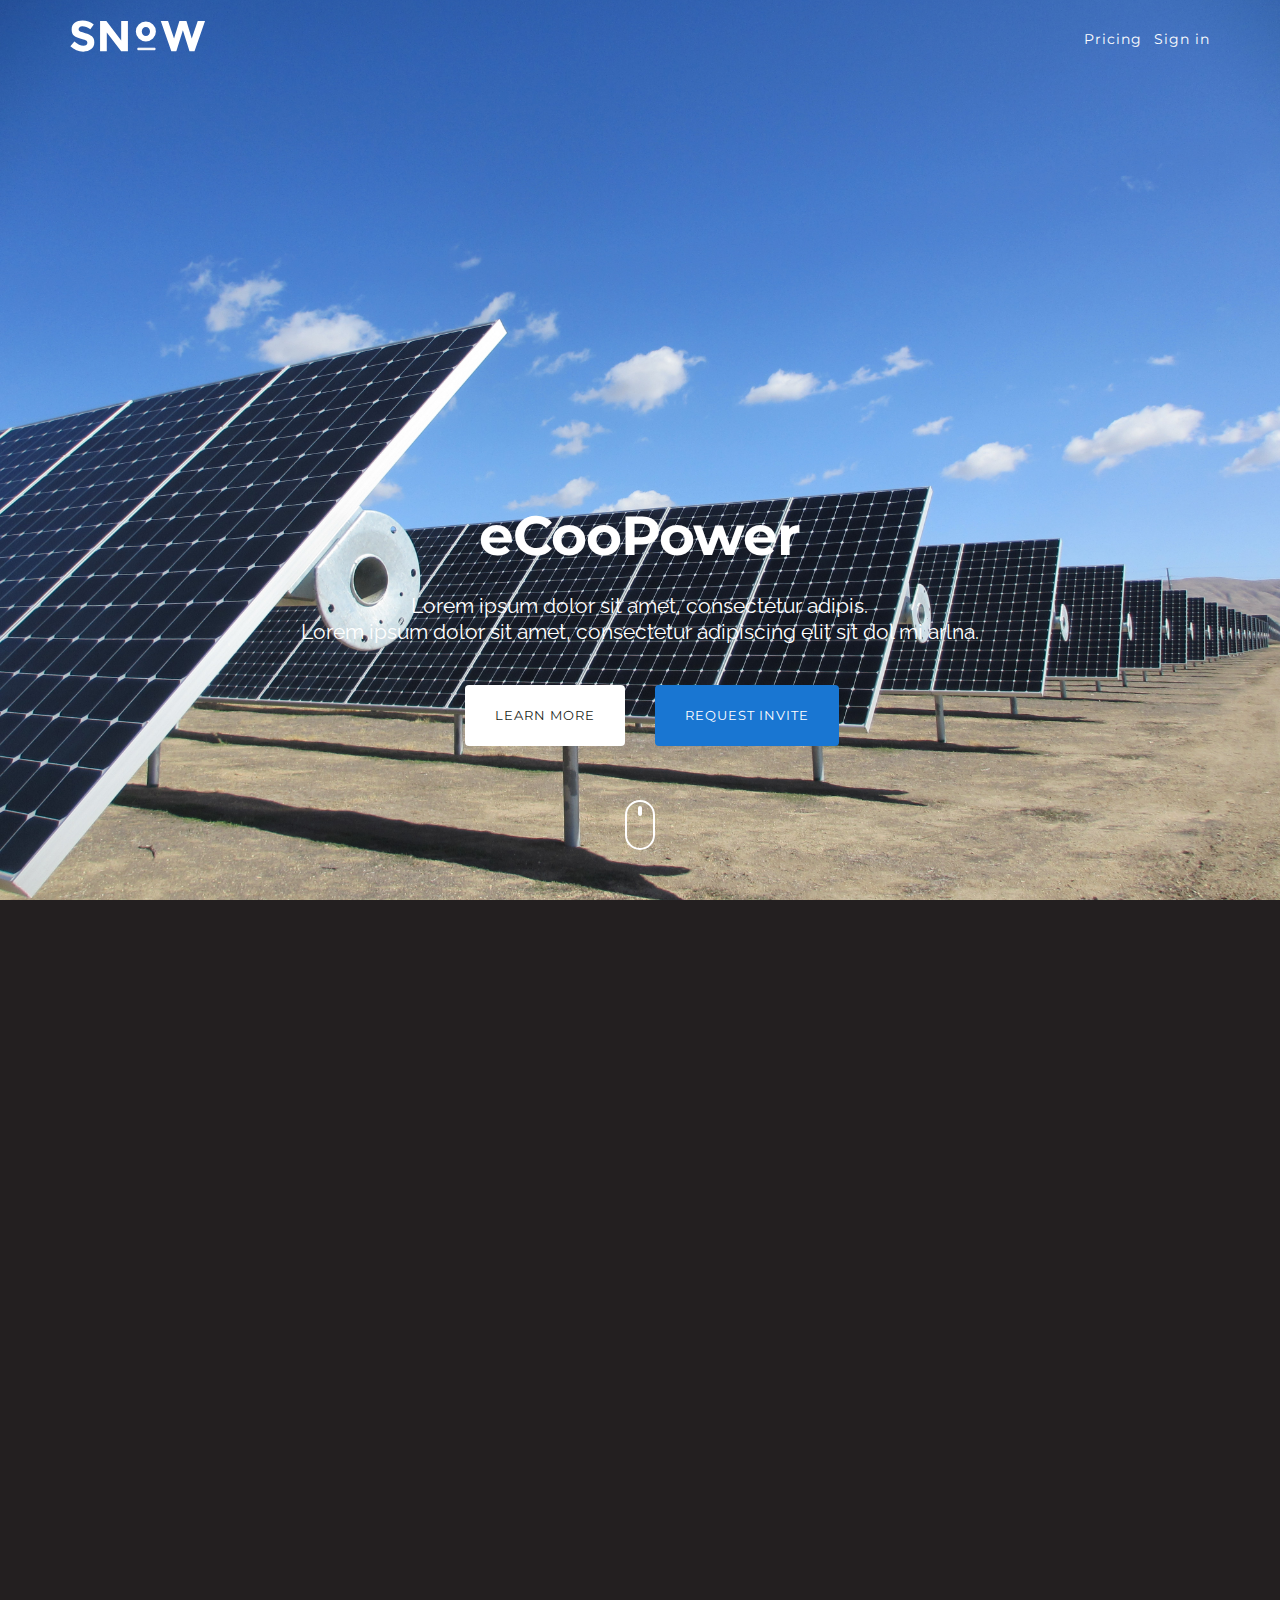
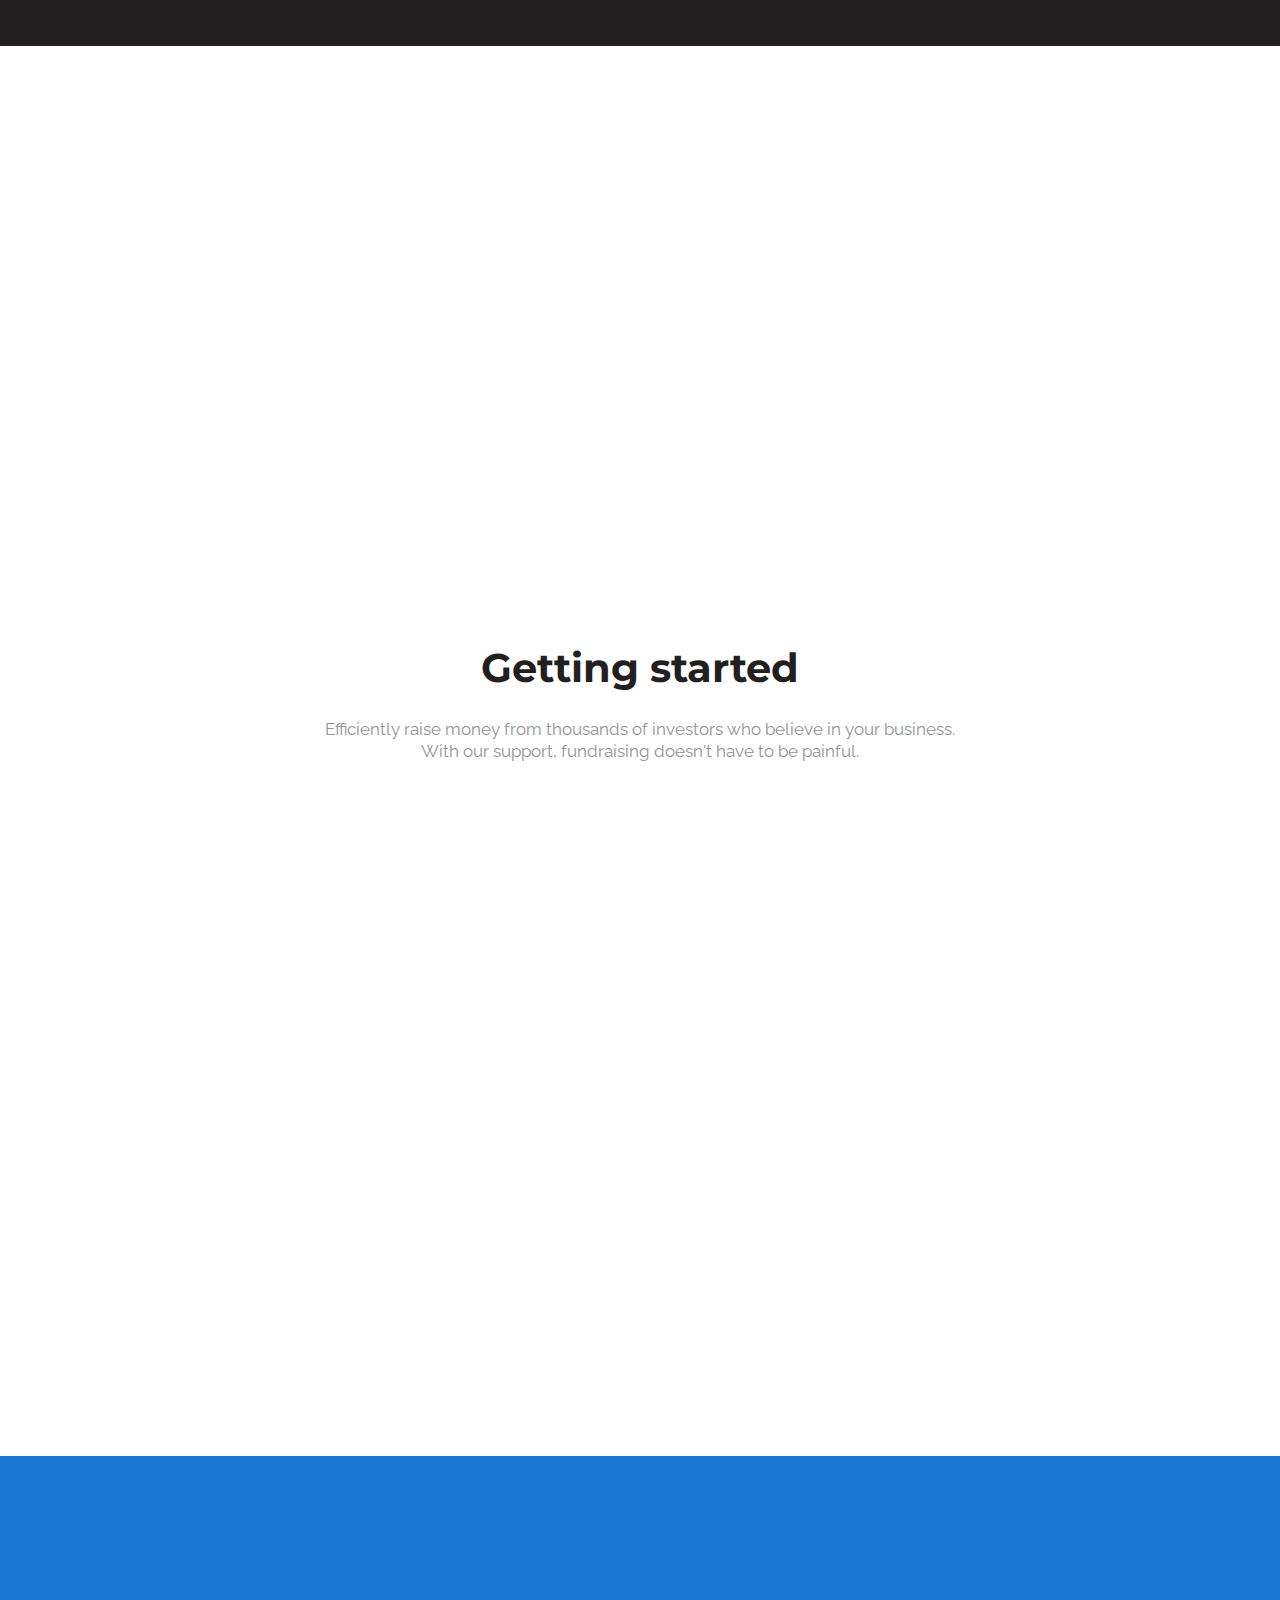
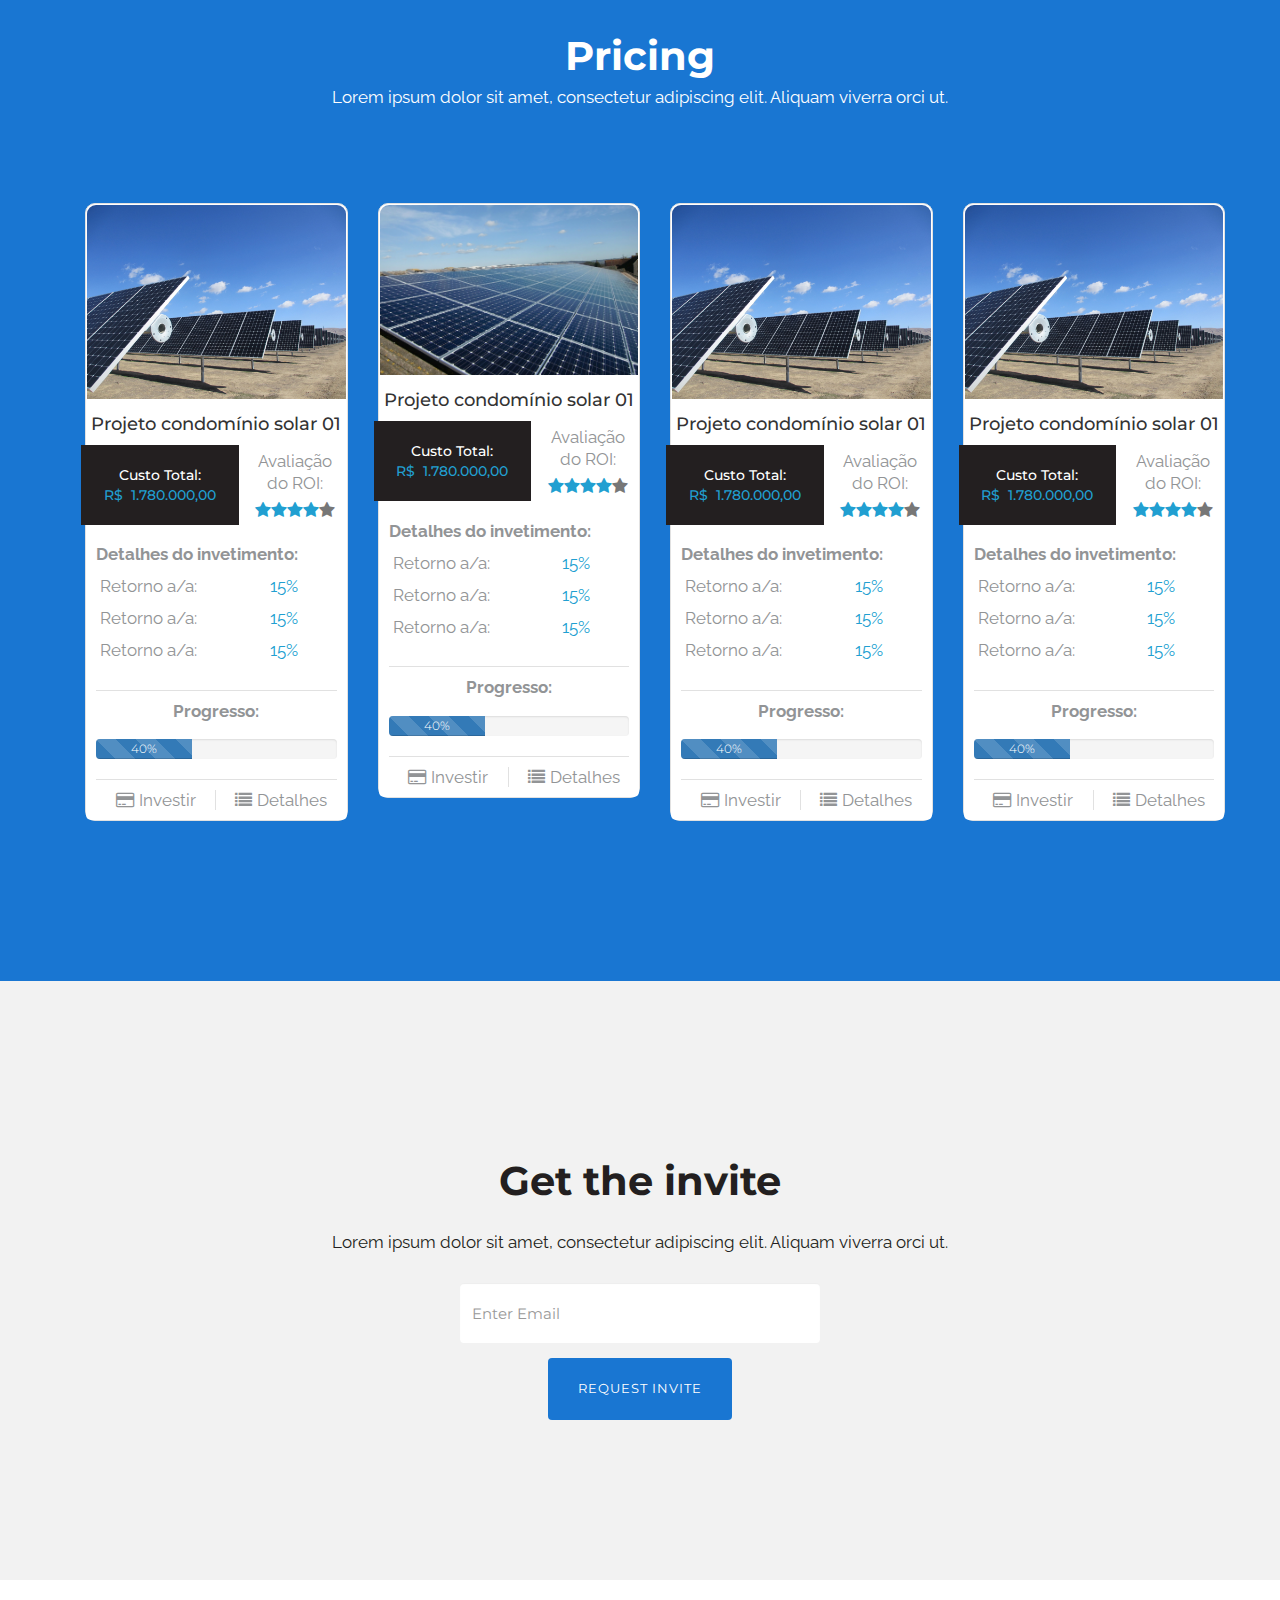
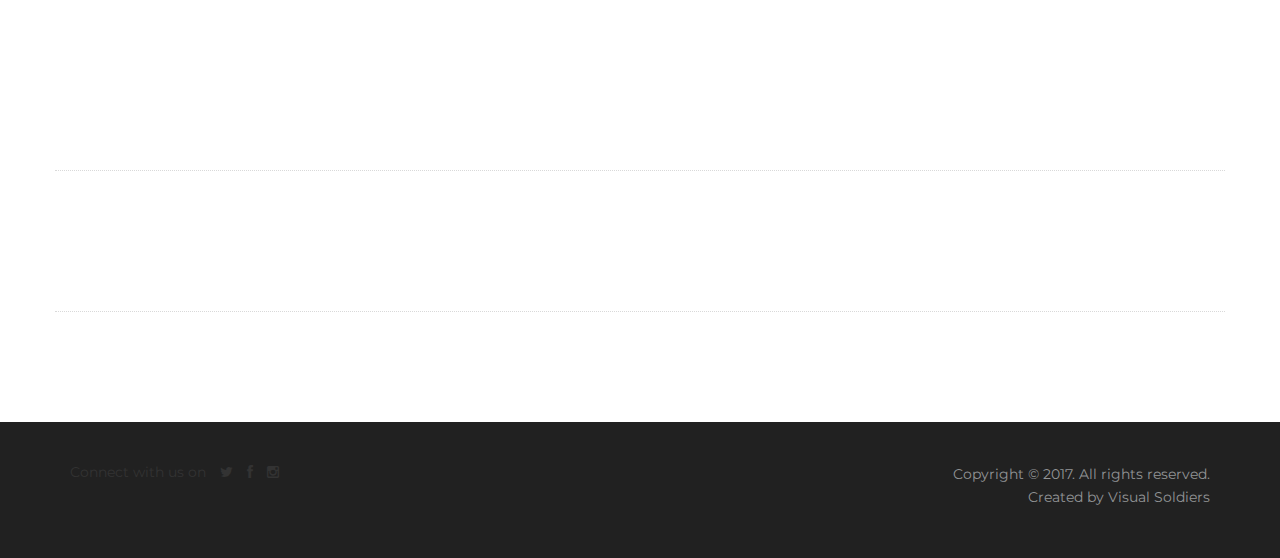
==== index.html @ 3ff896bb "Initial Commit" ====
<!DOCTYPE html>
<html lang="en"><head>
  <meta charset="utf-8">
  <title>eCooPower</title>
  <meta name="keywords" content="">
  <meta name="description" content="">
  <meta name="viewport" content="width=device-width, initial-scale=1.0, maximum-scale=1.0, user-scalable=no">

  <meta property="og:title" content="">
	<meta property="og:type" content="website">
	<meta property="og:url" content="">
	<meta property="og:site_name" content="">
	<meta property="og:description" content="">

  <!-- Styles -->
  <link rel="stylesheet" href="css/font-awesome.min.css">
  <link rel="stylesheet" href="css/animate.css">
  <link href='http://fonts.googleapis.com/css?family=Raleway:400,100,200,300,500,600,700,800,900|Montserrat:400,700' rel='stylesheet' type='text/css'>


  <link rel="stylesheet" href="css/bootstrap.min.css">
  <link rel="stylesheet" href="css/main.css">

  <script src="js/modernizr-2.7.1.js"></script>

</head>

<body>


    <div class="navbar navbar-inverse navbar-fixed-top">
      <div class="container">
        <div class="navbar-header">
          <button type="button" class="navbar-toggle" data-toggle="collapse" data-target=".navbar-collapse">
            <span class="icon-bar"></span>
            <span class="icon-bar"></span>
            <span class="icon-bar"></span>
          </button>
          <a class="logo" href="index.html"><img src="img/logo.svg" alt="Logo"></a>
        </div>
        <div class="navbar-collapse collapse">
          <ul class="nav navbar-nav navbar-right">
            <li><a href="#pricing" class="scroll">Pricing</a></li>
            <li><a href="#">Sign in</a></li>
          </ul>
        </div><!--/.navbar-collapse -->
      </div>
    </div>

    <header>
      <div class="container">
        <div class="row">
          <div class="col-xs-6">
            <a href="index.html"><img src="img/logo.svg" alt="Logo"></a>
          </div>
          <div class="col-xs-6 signin text-right navbar-nav">
            <a href="#pricing" class="scroll">Pricing</a>&nbsp; &nbsp;<a href="#">Sign in</a>
          </div>
        </div>

        <div class="row header-info">
          <div class="col-sm-10 col-sm-offset-1 text-center">
            <h1 class="wow fadeIn">eCooPower</h1>
            <br />
            <p class="lead wow fadeIn" data-wow-delay="0.5s">Lorem ipsum dolor sit amet, consectetur adipis. <br>
            Lorem ipsum dolor sit amet, consectetur adipiscing elit sit dol mi arlna.</p>
            <br />

            <div class="row">
              <div class="col-md-8 col-md-offset-2 col-sm-10 col-sm-offset-1">
                <div class="row">
                  <div class="col-xs-6 text-right wow fadeInUp" data-wow-delay="1s">
                    <a href="#be-the-first" class="btn btn-secondary btn-lg scroll">Learn More</a>
                  </div>
                  <div class="col-xs-6 text-left wow fadeInUp" data-wow-delay="1.4s">
                    <a href="#invite" class="btn btn-primary btn-lg scroll">Request Invite</a>
                  </div>
                </div><!--End Button Row-->
              </div>
            </div>

          </div>
        </div>
      </div>
    </header>

    <div class="mouse-icon hidden-xs">
				<div class="scroll"></div>
			</div>

    <section id="be-the-first" class="pad-xl">
      <div class="container">
        <div class="row">
          <div class="col-sm-8 col-sm-offset-2 text-center margin-30 wow fadeIn" data-wow-delay="0.6s">
            <h2>Be the first</h2>
            <p class="lead">Lorem ipsum dolor sit amet, consectetur adipis.</p>
          </div>
        </div>

        <div class="iphone wow fadeInUp" data-wow-delay="1s">
	        <img src="img/iphone.png">
        </div>
      </div>
    </section>

    <section id="main-info" class="pad-xl">
	    <div class="container">
		    <div class="row">
			    <div class="col-sm-4 wow fadeIn" data-wow-delay="0.2s">
				    <hr class="line blue">
				    <h3>App Feature One Here</h3>
				    <p>Lorem ipsum dolor sit amet, consectetur adipiscing elit. Aliquam viverra orci ut est facilisis, eu elementum mi volutpat. Pellentesque ac tristique nisi.</p>
			    </div>
			    <div class="col-sm-4 wow fadeIn" data-wow-delay="0.4s">
				    <hr  class="line blue">
				    <h3>App Feature One Here</h3>
				    <p>Lorem ipsum dolor sit amet, consectetur adipiscing elit. Aliquam viverra orci ut est facilisis, eu elementum mi volutpat. Pellentesque ac tristique nisi.</p>
			    </div>
			    <div class="col-sm-4 wow fadeIn" data-wow-delay="0.8s">
				    <hr  class="line blue">
				    <h3>App Feature One Here</h3>
				    <p>Lorem ipsum dolor sit amet, consectetur adipiscing elit. Aliquam viverra orci ut est facilisis, eu elementum mi volutpat. Pellentesque ac tristique nisi.</p>
			    </div>
		    </div>
	    </div>
    </section>

    <section id="getting-started" role="region">
        <div class="container">
            <div class="text-center">
                <div>
                    <h2 class="black">Getting started</h2>
                    <br>
                    <p class="text-intro ">
                    Efficiently raise money from thousands of investors who believe in your business.
                    <br>
                    With our support, fundraising doesn't have to be painful.
                </p>
                </div>
                <div class="getting-started-info-row row">
                    <div class="info-item col-md-4 wow fadeIn" data-wow-delay="0.2s">
                        <p class="reason-image">
                        <span class="ratio ratio-1x1"><img class="responsive-image b-loaded" src="../img/create.png" alt="Create"></span>
                        </p>
                        <h3 class="reason-title">Create your campaign</h3>
                        <p class="reason-description">
                        Start by answering our story-building pitch questions.
                        Explain your business, show off your team, lay out the market opportunity and highlight what you plan to
                        do with your investment.
                        Once you're happy with it, submit it to our team for&nbsp;review.
                        </p>
                    </div>
                    <div class="info-item col-md-4 wow fadeIn" data-wow-delay="0.4s">
                        <p class="reason-image">
                        <span class="ratio ratio-1x1"><img class="responsive-image b-loaded" src="../img/getfunded.png" alt="Getfunded" ></span>
                        </p>
                        <h3 class="reason-title">Get funded</h3>
                        <p class="reason-description">
                        You have up to 60 days to raise investment.
                        We'll share best practise creative marketing ideas for you to reach out to your network of friends and
                        family, customers, press and others.
                        And we will share your campaign with our active investor&nbsp;base.
                        </p>
                    </div>
                    <div class="info-item col-md-4 wow fadeIn" data-wow-delay="0.8s">
                        <p class="reason-image">
                        <span class="ratio ratio-1x1"><img class="responsive-image b-loaded" src="../img/grow.png" alt="Grow"></span>
                        </p>
                        <h3 class="reason-title">Grow your business</h3>
                        <p class="reason-description">
                        Once all of the legal paperwork is completed, we will transfer funds to your business.
                        You'll be able to keep in touch with your investors for mentorship, marketing outreach, networking and
                        more, all through your own investor relations&nbsp;portal.
                        </p>
                    </div>
                </div>
            </div>
        </div>
    </section>


    <!--Pricing-->
    <section id="pricing" class="pad-lg">
      <div class="container">
        <div class="row margin-40">
          <div class="col-sm-8 col-sm-offset-2 text-center">
            <h2 class="white">Pricing</h2>
            <p class="white">Lorem ipsum dolor sit amet, consectetur adipiscing elit. Aliquam viverra orci ut.</p>
          </div>
        </div>

        <!-- <div class="row margin-50">

          <div class="col-sm-4 pricing-container wow fadeInUp" data-wow-delay="1s">
            <br />
            <ul class="list-unstyled pricing-table text-center">
    					<li class="headline"><h5 class="white">Personal</h5></li>
    					<li class="price"><div class="amount">$5<small>/m</small></div></li>
    					<li class="info">2 row section for you package information. You can include all details or icons</li>
    					<li class="features first">Up To 25 Projects</li>
    					<li class="features">10GB Storage</li>
    					<li class="features">Other info</li>
    					<li class="features last btn btn-secondary btn-wide"><a href="#">Get Started</a></li>
    				</ul>
          </div>

          <div class="col-sm-4 pricing-container wow fadeInUp" data-wow-delay="0.4s">
            <ul class="list-unstyled pricing-table active text-center">
    					<li class="headline"><h5 class="white">Professional</h5></li>
    					<li class="price"><div class="amount">$12<small>/m</small></div></li>
    					<li class="info">2 row section for you package information. You can include all details or icons</li>
    					<li class="features first">Up To 25 Projects</li>
    					<li class="features">10GB Storage</li>
    					<li class="features">Other info</li>
    					<li class="features">Other info</li>
    					<li class="features last btn btn-secondary btn-wide"><a href="#">Get Started</a></li>
    				</ul>
          </div>

          <div class="col-sm-4 pricing-container wow fadeInUp" data-wow-delay="1.3s">
            <br />
            <ul class="list-unstyled pricing-table text-center">
    					<li class="headline"><h5 class="white">Business</h5></li>
    					<li class="price"><div class="amount">$24<small>/m</small></div></li>
    					<li class="info">2 row section for you package information. You can include all details or icons</li>
    					<li class="features first">Up To 25 Projects</li>
    					<li class="features">10GB Storage</li>
    					<li class="features">Other info</li>
    					<li class="features last btn btn-secondary btn-wide"><a href="#">Get Started</a></li>
    				</ul>
          </div>

        </div> -->

        <div class="container" style="margin-top:50px;">
        	<div class="row">

            	                <div class="col-xs-12 col-sm-6 col-md-3">
                    <div class="col-item">
                        <div class="photo">
                            <img src="../img/solarFarm.jpg" class="img-responsive" alt="a" />
                            <h4 class="text-center">Projeto condomínio solar 01</h4>
                        </div>
                        <div class="info">
                            <div class="row">
                                <div class="price col-md-7 col-xs-7 text-center">
                                    <h5>Custo Total:</h5>
                                    <h5 class="price-text-color">R$&nbsp 1.780.000,00</h5>
                                </div>

                                <div class="rating col-md-5 col-xs-5">
                                    <p class="text-center">Avaliação <br> do ROI:</p>
                                    <div class="stars text-center">
                                        <i class="price-text-color fa fa-star"></i><i class="price-text-color fa fa-star">
                                        </i><i class="price-text-color fa fa-star"></i><i class="price-text-color fa fa-star">
                                        </i><i class="fa fa-star"></i>
                                    </div>
                                </div>
                            </div>
                            <div class="clear-left">
                                <br>
                                <p><strong>Detalhes do invetimento:</strong></p>
                                <div class="row">    
                                    <p class="text-center col-md-6 col-sm-6 col-xs-6">Retorno a/a: </p>
                                    <p class="text-center price-text-color col-md-6 col-sm-6 col-xs-6">15%</p>
                                </div>
                                <div class="row">    
                                    <p class="text-center col-md-6 col-sm-6 col-xs-6">Retorno a/a: </p>
                                    <p class="text-center price-text-color col-md-6 col-sm-6 col-xs-6">15%</p>
                                </div>
                                <div class="row">    
                                    <p class="text-center col-md-6 col-sm-6 col-xs-6">Retorno a/a: </p>
                                    <p class="text-center price-text-color col-md-6 col-sm-6 col-xs-6">15%</p>
                                </div>
                                <br>
                            </div>
                            <div class="separator clear-left">
                                <p><strong>Progresso:</strong></p>
                                <br>
                                <div class="progress">
                                    <div class="progress-bar progress-bar-striped active" role="progressbar" aria-valuenow="40" aria-valuemin="0" aria-valuemax="100" style="width:40%">
                                        40%
                                    </div>
                                </div>
                            </div>
                            <div class="separator clear-left">
                                <p class="btn-add">
                                    <i class="fa fa-credit-card"></i><a href="/">Investir</a></p>
                                <p class="btn-details">
                                    <i class="fa fa-list"></i><a href="/">Detalhes</a></p>
                            </div>
                            <div class="clearfix">
                            </div>
                        </div>
                    </div>
                </div>                <div class="col-xs-12 col-sm-6 col-md-3">
                    <div class="col-item">
                        <div class="photo">
                            <img src="../img/telhado.jpg" class="img-responsive" alt="a" />
                            <h4 class="text-center">Projeto condomínio solar 01</h4>
                        </div>
                        <div class="info">
                            <div class="row">
                                <div class="price col-md-7 col-xs-7 text-center">
                                    <h5>Custo Total:</h5>
                                    <h5 class="price-text-color">R$&nbsp 1.780.000,00</h5>
                                </div>

                                <div class="rating col-md-5 col-xs-5">
                                    <p class="text-center">Avaliação <br> do ROI:</p>
                                    <div class="stars text-center">
                                        <i class="price-text-color fa fa-star"></i><i class="price-text-color fa fa-star">
                                        </i><i class="price-text-color fa fa-star"></i><i class="price-text-color fa fa-star">
                                        </i><i class="fa fa-star"></i>
                                    </div>
                                </div>
                            </div>
                            <div class="clear-left">
                                <br>
                                <p><strong>Detalhes do invetimento:</strong></p>
                                <div class="row">    
                                    <p class="text-center col-md-6 col-sm-6 col-xs-6">Retorno a/a: </p>
                                    <p class="text-center price-text-color col-md-6 col-sm-6 col-xs-6">15%</p>
                                </div>
                                <div class="row">    
                                    <p class="text-center col-md-6 col-sm-6 col-xs-6">Retorno a/a: </p>
                                    <p class="text-center price-text-color col-md-6 col-sm-6 col-xs-6">15%</p>
                                </div>
                                <div class="row">    
                                    <p class="text-center col-md-6 col-sm-6 col-xs-6">Retorno a/a: </p>
                                    <p class="text-center price-text-color col-md-6 col-sm-6 col-xs-6">15%</p>
                                </div>
                                <br>
                            </div>
                            <div class="separator clear-left">
                                <p><strong>Progresso:</strong></p>
                                <br>
                                <div class="progress">
                                    <div class="progress-bar progress-bar-striped active" role="progressbar" aria-valuenow="40" aria-valuemin="0" aria-valuemax="100" style="width:40%">
                                        40%
                                    </div>
                                </div>
                            </div>
                            <div class="separator clear-left">
                                <p class="btn-add">
                                    <i class="fa fa-credit-card"></i><a href="/">Investir</a></p>
                                <p class="btn-details">
                                    <i class="fa fa-list"></i><a href="/">Detalhes</a></p>
                            </div>
                            <div class="clearfix">
                            </div>
                        </div>
                    </div>
                </div>                <div class="col-xs-12 col-sm-6 col-md-3">
                    <div class="col-item">
                        <div class="photo">
                            <img src="../img/solarFarm.jpg" class="img-responsive" alt="a" />
                            <h4 class="text-center">Projeto condomínio solar 01</h4>
                        </div>
                        <div class="info">
                            <div class="row">
                                <div class="price col-md-7 col-xs-7 text-center">
                                    <h5>Custo Total:</h5>
                                    <h5 class="price-text-color">R$&nbsp 1.780.000,00</h5>
                                </div>

                                <div class="rating col-md-5 col-xs-5">
                                    <p class="text-center">Avaliação <br> do ROI:</p>
                                    <div class="stars text-center">
                                        <i class="price-text-color fa fa-star"></i><i class="price-text-color fa fa-star">
                                        </i><i class="price-text-color fa fa-star"></i><i class="price-text-color fa fa-star">
                                        </i><i class="fa fa-star"></i>
                                    </div>
                                </div>
                            </div>
                            <div class="clear-left">
                                <br>
                                <p><strong>Detalhes do invetimento:</strong></p>
                                <div class="row">    
                                    <p class="text-center col-md-6 col-sm-6 col-xs-6">Retorno a/a: </p>
                                    <p class="text-center price-text-color col-md-6 col-sm-6 col-xs-6">15%</p>
                                </div>
                                <div class="row">    
                                    <p class="text-center col-md-6 col-sm-6 col-xs-6">Retorno a/a: </p>
                                    <p class="text-center price-text-color col-md-6 col-sm-6 col-xs-6">15%</p>
                                </div>
                                <div class="row">    
                                    <p class="text-center col-md-6 col-sm-6 col-xs-6">Retorno a/a: </p>
                                    <p class="text-center price-text-color col-md-6 col-sm-6 col-xs-6">15%</p>
                                </div>
                                <br>
                            </div>
                            <div class="separator clear-left">
                                <p><strong>Progresso:</strong></p>
                                <br>
                                <div class="progress">
                                    <div class="progress-bar progress-bar-striped active" role="progressbar" aria-valuenow="40" aria-valuemin="0" aria-valuemax="100" style="width:40%">
                                        40%
                                    </div>
                                </div>
                            </div>
                            <div class="separator clear-left">
                                <p class="btn-add">
                                    <i class="fa fa-credit-card"></i><a href="/">Investir</a></p>
                                <p class="btn-details">
                                    <i class="fa fa-list"></i><a href="/">Detalhes</a></p>
                            </div>
                            <div class="clearfix">
                            </div>
                        </div>
                    </div>
                </div>
                <div class="col-xs-12 col-sm-6 col-md-3">
                    <div class="col-item">
                        <div class="photo">
                            <img src="../img/solarFarm.jpg" class="img-responsive" alt="a" />
                            <h4 class="text-center">Projeto condomínio solar 01</h4>
                        </div>
                        <div class="info">
                            <div class="row">
                                <div class="price col-md-7 col-xs-7 text-center">
                                    <h5>Custo Total:</h5>
                                    <h5 class="price-text-color">R$&nbsp 1.780.000,00</h5>
                                </div>

                                <div class="rating col-md-5 col-xs-5">
                                    <p class="text-center">Avaliação <br> do ROI:</p>
                                    <div class="stars text-center">
                                        <i class="price-text-color fa fa-star"></i><i class="price-text-color fa fa-star">
                                        </i><i class="price-text-color fa fa-star"></i><i class="price-text-color fa fa-star">
                                        </i><i class="fa fa-star"></i>
                                    </div>
                                </div>
                            </div>
                            <div class="clear-left">
                                <br>
                                <p><strong>Detalhes do invetimento:</strong></p>
                                <div class="row">    
                                    <p class="text-center col-md-6 col-sm-6 col-xs-6">Retorno a/a: </p>
                                    <p class="text-center price-text-color col-md-6 col-sm-6 col-xs-6">15%</p>
                                </div>
                                <div class="row">    
                                    <p class="text-center col-md-6 col-sm-6 col-xs-6">Retorno a/a: </p>
                                    <p class="text-center price-text-color col-md-6 col-sm-6 col-xs-6">15%</p>
                                </div>
                                <div class="row">    
                                    <p class="text-center col-md-6 col-sm-6 col-xs-6">Retorno a/a: </p>
                                    <p class="text-center price-text-color col-md-6 col-sm-6 col-xs-6">15%</p>
                                </div>
                                <br>
                            </div>
                            <div class="separator clear-left">
                                <p><strong>Progresso:</strong></p>
                                <br>
                                <div class="progress">
                                    <div class="progress-bar progress-bar-striped active" role="progressbar" aria-valuenow="40" aria-valuemin="0" aria-valuemax="100" style="width:40%">
                                        40%
                                    </div>
                                </div>
                            </div>
                            <div class="separator clear-left">
                                <p class="btn-add">
                                    <i class="fa fa-credit-card"></i><a href="/">Investir</a></p>
                                <p class="btn-details">
                                    <i class="fa fa-list"></i><a href="/">Detalhes</a></p>
                            </div>
                            <div class="clearfix">
                            </div>
                        </div>
                    </div>
                </div>
        	</div>
        </div>


      </div>
    </section>


    <section id="invite" class="pad-lg light-gray-bg">
      <div class="container">
        <div class="row">
          <div class="col-sm-8 col-sm-offset-2 text-center">
            <h2 class="black">Get the invite</h2>
            <br />
            <p class="black">Lorem ipsum dolor sit amet, consectetur adipiscing elit. Aliquam viverra orci ut.</p>
            <br />

            <div class="row">
              <div class="col-sm-8 col-sm-offset-2 col-md-6 col-md-offset-3">
                <form role="form">
                  <div class="form-group">
                    <input type="email" class="form-control" id="exampleInputEmail1" placeholder="Enter Email">
                  </div>
                  <button type="submit" class="btn btn-primary btn-lg">Request Invite</button>
                </form>
              </div>
            </div><!--End Form row-->

          </div>
        </div>
      </div>
    </section>


    <section id="press" class="pad-sm">
      <div class="container">

        <div class="row margin-30 news-container">
          <div class="col-sm-10 col-sm-offset-1 col-md-8 col-md-offset-2 wow fadeInLeft" data-wow-delay="0.8s">
            <a href="#" target="_blank">
            <img class="news-img pull-left" src="img/press-01.jpg" alt="Tech Crunch">
            <p class="black">Lorem ipsum dolor sit amet, consectetur adipiscing elit. Aliquam viverra orci ut.<br />
            <small><em>Tech Crunch - January 15, 2015</em></small></p>
            </a>
          </div>
        </div>

        <div class="row margin-30 news-container">
          <div class="col-sm-10 col-sm-offset-1 col-md-8 col-md-offset-2 wow fadeInLeft" data-wow-delay="1.2s">
            <a href="#" target="_blank">
            <img class="news-img pull-left" src="img/press-02.jpg" alt="Forbes">
            <p class="black">Lorem ipsum dolor sit amet, consectetur adipiscing elit. Aliquam viverra orci ut. <br />
            <small><em>Forbes - Feb 25, 2015</em></small></p>
            </a>
          </div>
        </div>

      </div>
    </section>


    <footer>
      <div class="container">

        <div class="row">
          <div class="col-sm-8 margin-20">
            <ul class="list-inline social">
              <li>Connect with us on</li>
              <li><a href="#"><i class="fa fa-twitter"></i></a></li>
              <li><a href="#"><i class="fa fa-facebook"></i></a></li>
              <li><a href="#"><i class="fa fa-instagram"></i></a></li>
            </ul>
          </div>

          <div class="col-sm-4 text-right">
            <p><small>Copyright &copy; 2017. All rights reserved. <br>
	            Created by <a href="http://visualsoldiers.com">Visual Soldiers</a></small></p>
          </div>
        </div>

      </div>
    </footer>


    <!-- Javascript
    ================================================== -->
    <!-- Placed at the end of the document so the pages load faster -->
    <script src="//ajax.googleapis.com/ajax/libs/jquery/1.11.0/jquery.min.js"></script>
    <script>window.jQuery || document.write('<script src="js/jquery-1.11.0.min.js"><\/script>')</script>
    <script src="js/wow.min.js"></script>
    <script src="js/bootstrap.min.js"></script>
    <script src="js/main.js"></script>


    </body>
</html>
---- css/main.css ----
/*!
 * SNOW Landing Page Theme
 *
 * Created by Visual Soldiers
 * Visit us at http://www.visualsoldiers.com
 *
 * Handcrafted with love in Atlanta!
 */


/* ==========================================================================
   Global styles
   ========================================================================== */
h1, h2, h3, h4, h5, h6, p, .btn, .navbar-nav a, .form-control, .list-inline, small, #pricing {
  font-family: 'Montserrat', sans-serif;
}

p, .lead {
	font-family: 'Raleway', sans-serif;
}

h1 {
  font-size: 55px;
  line-height: 55px;
  letter-spacing: -1px;
  color: #ffffff;
  font-weight: 700;
}

h2 {
  font-size: 40px;
  line-height: 40px;
  etter-spacing: -0.5px;
  color: #ffffff;
  font-weight: 700;
}

h3 {
  font-size: 16px;
  line-height: 30px;
  letter-spacing: 0px;
  color: #231f20;
  font-weight: 700;
}

.lead {
  font-size: 21px;
  line-height: 26px;
  color: #ffffff;
  font-weight: 400;
}

p {
  font-size: 17px;
  line-height: 22px;
  color: #929496;
  font-weight: 400;
}

/*------------------Utilities---------------------*/
a {
  color: inherit;
  font-weight: inherit;
  font-size: inherit;
  text-decoration: none;
}

a:hover, a:focus {
  text-decoration: none;
  color: #231f20;
  -webkit-transition: all 0.35s ease-in-out;
  -moz-transition: all 0.35s ease-in-out;
  -o-transition: all 0.35s ease-in-out;
  transition: all 0.35s ease-in-out;
}

.fa-lg {
  font-size: 1.33333em;
  line-height: 0.75em;
  vertical-align: -10%;
}

::selection {
	background: #231f20; /* Safari */
	color: #FFFFFF;
}
::-moz-selection {
	background: #231f20; /* Firefox */
	color: #FFFFFF;
}


/*------------------Buttons---------------------*/
.btn:focus {
  outline: 0px auto -webkit-focus-ring-color;
  outline: none;
}

.btn {
  text-transform: uppercase;
  border-radius: 4px;
  border: none;
}

.btn-lg {
  font-size: 13px;
  line-height: 1.33;
  padding: 22px 30px;
  font-weight: 400;
  letter-spacing: 1px;
}

.btn-sm {
  font-size: 11px;
  line-height: 1.33;
  padding: 10px 18px;
  font-weight: 400;
}

.btn-wide {
  width: 100%;
  font-size: 13px;
  line-height: 1.33;
  padding: 18px 28px;
  font-weight: 400;
  letter-spacing: 1px;
}

.btn-primary {
  background-color:#1976D2;
  color: #ffffff;
}

.btn-primary:hover, .btn-primary:focus, .btn-primary:active, .btn-primary.active {
  background-color: #2196F3;
  color: #ffffff;
  -webkit-transition: all 0.35s ease-in-out;
  -moz-transition: all 0.35s ease-in-out;
  -o-transition: all 0.35s ease-in-out;
  transition: all 0.35s ease-in-out;
}

.btn-secondary {
  background-color: #ffffff;
  color: #231f20;
}

.btn-secondary:hover, .btn-secondary:focus, .btn-secondary:active, .btn-secondary.active {
  background-color: #ededed;
  color: #231f20;
  -webkit-transition: all 0.35s ease-in-out;
  -moz-transition: all 0.35s ease-in-out;
  -o-transition: all 0.35s ease-in-out;
  transition: all 0.35s ease-in-out;
}




/*-----------------Margins------------------*/
.margin-0 {
    margin-bottom: 0 !important;
}
.margin-10 {
    margin-bottom: 10px !important;
}
.margin-15 {
    margin-bottom: 15px !important;
}
.margin-20 {
    margin-bottom: 20px !important;
}
.margin-30 {
    margin-bottom: 30px !important;
}
.margin-40 {
    margin-bottom: 40px !important;
}
.margin-50 {
    margin-bottom: 50px !important;
}
.margin-60 {
    margin-bottom: 60px !important;
}
.margin-70 {
    margin-bottom: 70px !important;
}
.margin-80 {
    margin-bottom: 80px !important;
}
.margin-90 {
    margin-bottom: 90px !important;
}
.margin-100 {
    margin-bottom: 100px !important;
}


/*-----------------Colors------------------*/

.black {
  color: #231f20;
}

.blue {
  color: #1976D2;
}

.white {
  color: #ffffff;
}

.black-bg {
  background: #231f20;
}

.blue-bg {
  background: #1976D2;
}

.white-bg {
  background: #ffffff;
}

.purple-bg {
	background: #6d3f96;
}





/* ==========================================================================
   Nav Styles
   ========================================================================== */

.navbar {
    border: 0px solid rgba(0, 0, 0, 0);
    background: #1976D2;
    margin: auto;
    min-height: 60px;
    padding-top: 8px;
    position: fixed;
    top: -60px;
    transition: top 0.4s ease 0s;
}

.navbar.open {
    top: 0;
}

.navbar-inverse .navbar-nav > li > a, .navbar-nav a {
    color: #ffffff;
    font-size: 14px;
    letter-spacing: 1px;
}

.navbar-inverse .navbar-nav > li > a:hover {
    color: #ffffff;
    opacity: 0.6;
}

.nav > li > a {
    position: relative;
    display: block;
    padding: 10px 10px;
}

.navbar-inverse .navbar-collapse, .navbar-inverse .navbar-form {
    border-color: #4ec3cd;
}

.navbar-inverse .navbar-toggle {
    border-color: transparent;
}

.logo img {
	margin-top: 6px;
}



/* ==========================================================================
   Main styles
   ========================================================================== */
header {
  background: url(../img/solarFarm.jpg) no-repeat center center;
  width: 100%;
  padding: 20px 10px 60px 10px;
  height: 100vh;
  overflow: hidden;
  background-size: cover;
  -webkit-background-size: cover;
  -moz-background-size: cover;
  -o-background-size: cover;
}

.header-info {
  position: absolute;
  bottom: 0;
  width: 100%;
  left: 0;
  right: 0;
  margin-left: 0px;
  margin-bottom: 12%;
}

.signin {
  padding-top: 9px;
}


.mouse-icon {
    border: 2px solid #fff;
    border-radius: 16px;
    display: block;
    height: 50px;
    margin: -100px auto 50px;
    position: relative;
    width: 30px;
    z-index: 10;
}
.mouse-icon .scroll {
    animation-delay: 0s;
    animation-duration: 1s;
    animation-iteration-count: infinite;
    animation-name: scrolling;
    animation-play-state: running;
    animation-timing-function: linear;
}
.mouse-icon .scroll {
    background: #fff none repeat scroll 0 0;
    border-radius: 10px;
    height: 10px;
    margin-left: auto;
    margin-right: auto;
    position: relative;
    top: 4px;
    width: 4px;
}
@keyframes scrolling {
0% {
    opacity: 0;
    top: 5px;
}
30% {
    opacity: 1;
    top: 10px;
}
100% {
    opacity: 0;
    top: 25px;
}
}

.pad-xl {
	padding: 200px 0px;
}

.pad-lg {
	padding: 160px 0px;
}

.pad-sm {
	padding: 80px 0px;
}

.pad-xs {
	padding: 30px 0px;
}



#be-the-first {
  background: url(../img/blueBackground.jpg) #231f20 no-repeat center center fixed;
  min-height: 300px;
  -webkit-background-size: cover;
  -moz-background-size: cover;
  -o-background-size: cover;
  background-size: cover;
}

hr.line {
	width: 100%;
	border: 2px solid;
}

.purple {
	border-color: #6d3f96;
	color: #6d3f96;
}

.blue {
	border-color: #1976D2;
	color: #1976D2
}

.yellow {
	border-color: #fdc05d;
	color: #fdc05d;
}

.green {
    color: #43A047;
}

.iphone {
    position: relative;
    height: 200px;
}

.iphone img {
    margin: 0 auto;
    position: absolute;
    left: 0;
    right: 0;
    width: 100%;
    max-width: 440px;
}

#getting-started .responsive-image {
    width: 70%;
    padding-top: 30px;
    padding-bottom: -30px;
}

.getting-started-info-row {
    padding: 100px 0 100px 0;
}

#invite {
  background: #f2f2f2;
}

.fa-envelope-o {
  color: #4ec3cd;
  font-size: 22px;
  display: block;
  padding-top: 15px;
  width: 60px;
  height: 60px;
  border: 2px solid #4ec3cd;
  -moz-border-radius: 30px;
  -o-border-radius: 30px;
  -webkit-border-radius: 30px;
  border-radius: 30px;
  margin: auto;
}



.news-container {
  padding: 10px 0px 20px;
  border-bottom: 1px dotted #d9d9d9;
}

.news-img {
  padding-right: 20px;
}

footer {
  background: #212121;
  padding: 40px 0px;
}

.social li a:hover {
  opacity: 0.5;
  color: inherit;
}



/*---------------Pricing Tables-------------------*/


#pricing {
  background: #1976D2;
}

.pricing-container {
  padding-left: 0px;
  padding-right: 0px;
}

.pricing-table {
  background: transparent;
  margin-bottom: 50px;
  margin-top: 0px;
  -webkit-transition: all 0.25s ease-in-out;
  -moz-transition: all 0.25s ease-in-out;
  -o-transition: all 0.25s ease-in-out;
  transition: all 0.25s ease-in-out;
}
.pricing-table.active {
  box-shadow: 0px 0px 12px rgba(41,46,50,0.6);
  position: absolute;
  margin: auto;
  z-index: 200;
  border-top-left-radius: 10px;
  border-top-right-radius: 10px;
}

.pricing-table:hover {
  margin-top: -10px;
  -webkit-transition: all 0.25s ease-in-out;
  -moz-transition: all 0.25s ease-in-out;
  -o-transition: all 0.25s ease-in-out;
  transition: all 0.25s ease-in-out;
}

.pricing-table li {
  padding-left: 20px;
  padding-right: 20px;
}

.headline {
  background: #231f20;
  color: #FFFFFF;
  padding: 10px;
  border-top-left-radius: 10px;
  border-top-right-radius: 10px;
}

.price {
    background: none repeat scroll 0 0 #231f20;
    color: #FFFFFF;
    font-size: 32px;
    font-weight: bold;
    padding-bottom: 20px;
    padding-top: 20px;
}


.pricing-table:hover li.price  {
  background: #303236;
  -webkit-transition: all 0.85s ease-in-out;
  -moz-transition: all 0.85s ease-in-out;
  -o-transition: all 0.85s ease-in-out;
  transition: all 0.85s ease-in-out;
}

.price small {
  font-weight: 300;
  color: #929496;
}

.info {
  padding-top: 20px;
  padding-bottom: 20px;
  font-weight: 300;
  font-size: 13px;
  color: #929496;
  background: #ffffff;
}

.features {
  color: #231f20;
  font-weight: bold;
  padding-top: 12px;
  padding-bottom: 15px;
  border-bottom: 1px dotted #E8EAEA;
  background: #ffffff
}

.features.first {
  border-top: 1px dotted #E8EAEA;
}

.features.last {
  padding-top: 17px;
  padding-bottom: 20px;
}

.features.last a {
	color: #1976D2;
	font-size: 14px;
	letter-spacing: 1px;
}

.pricing-container .btn {
    border-radius: 0;
}



/*  ===========================================
    Projects Selection
    ===========================================  */

    @import url(http://netdna.bootstrapcdn.com/font-awesome/4.0.3/css/font-awesome.min.css);
.col-item
{
    border: 1px solid #E1E1E1;
    border-radius: 10px;
    background: #FFF;
    margin-top: 35px;
}
.col-item:hover
{
  box-shadow: 0px 2px 5px -1px #000;
  -moz-box-shadow: 0px 2px 5px -1px #000;
  -webkit-box-shadow: 0px 2px 5px -1px #000;
  -webkit-border-radius: 0px;
  -moz-border-radius: 0px;
  border-radius: 10px;
  -webkit-transition: all 0.3s ease-in-out;
  -moz-transition: all 0.3s ease-in-out;
  -o-transition: all 0.3s ease-in-out;
  -ms-transition: all 0.3s ease-in-out;
  transition: all 0.3s ease-in-out;
  border-bottom:2px solid #0D47A1;
}
.col-item .photo img
{
    margin: 0 auto;
    width: 100%;
    padding: 1px;
    border-radius: 10px 10px 0 0 ;
    margin-bottom: 15px;
}

.col-item .info
{
    padding: 10px;
    border-radius: 0 0 5px 5px;
    margin-top: -15px;
}

.col-item .price
{
    /*width: 50%;*/
    float: left;
    margin-top: 5px;
}

.col-item .price h5
{
    line-height: 20px;
    margin: 0;
}

.price-text-color
{
    color: #219FD1;
}

.col-item .info .rating
{
    color: #777;
}

.col-item .rating
{
    /*width: 50%;*/
    float: left;
    font-size: 17px;
    text-align: right;
    line-height: 52px;
    margin-bottom: 10px;
    margin-top: 10px;
    height: 52px;
}

.col-item .rating .stars{
    margin-top: -20px;
}

.col-item .separator
{
    border-top: 1px solid #E1E1E1;
}

.clear-left
{
    clear: left;
}

.col-item .separator p
{
    line-height: 20px;
    margin-bottom: 0;
    margin-top: 10px;
    text-align: center;
}

.col-item .separator p i
{
    margin-right: 5px;
}
.col-item .btn-add
{
    width: 50%;
    float: left;
}

.col-item .btn-add
{
    border-right: 1px solid #E1E1E1;

}

.col-item .btn-details
{
    width: 50%;
    float: left;
    padding-left: 10px;
}
.controls
{
    margin-top: 20px;
}
[data-slide="prev"]
{
    margin-right: 10px;
}

/*
Hover the image
*/
.post-img-content
{
    height: 196px;
    position: relative;
}
.post-img-content img
{
    position: absolute;
    padding: 1px;
    border-radius: 10px 10px 0 0 ;
}
.post-title{
    display: table-cell;
    vertical-align: bottom;
    z-index: 2;
    position: relative;
}
.post-title b{
    background-color: rgba(51, 51, 51, 0.58);
    display: inline-block;
    margin-bottom: 5px;
    margin-left: 2px;
    color: #FFF;
    padding: 10px 15px;
    margin-top: 10px;
    font-size: 12px;
}
.post-title b:first-child{
    font-size: 14px;
}
.round-tag{
    width: 60px;
    height: 60px;
    border-radius: 50% 50% 50% 0;
    border: 4px solid #FFF;
    background: #37A12B;
    position: absolute;
    bottom: 0px;
    padding: 15px 6px;
    font-size: 17px;
    color: #FFF;
    font-weight: bold;
}




/* ==========================================================================
   Form styles
   ========================================================================== */
.form-control {
    background-color: #FFFFFF;
    background-image: none;
    border: 0px solid transparent;
    border-radius: 4px;
    box-shadow: 0 1px 1px rgba(0, 0, 0, 0.075) inset;
    color: #929496;
    display: block;
    font-size: 15px;
    height: 60px;
    line-height: 1.42857;
    padding: 6px 12px;
    transition: border-color 0.15s ease-in-out 0s, box-shadow 0.15s ease-in-out 0s;
}

.form-control::-moz-placeholder {
    color: #d9d9d9;
    font-size: 15px;
    opacity: 1;
}

.form-control::-webkit-placeholder, .form-control::-o-placeholder {
    color: #d9d9d9;
    font-size: 15px;
    opacity: 1;
}

.form-control::-o-placeholder {
    color: #d9d9d9;
    font-size: 15px;
    opacity: 1;
}




/* ==========================================================================
   Mobile styles
   ========================================================================== */
/* Landscape phones and down */
@media (max-width: 480px) {

.btn-lg {
  font-size: 12.5px;
  line-height: 1.33;
  padding: 16px 13px;
  letter-spacing: 0px;
}


.btn-wide {
  width: 100%;
  font-size: 12.5px;
  line-height: 1.33;
  padding: 16px 13px;
  letter-spacing: 0px;
}

#be-the-first {
      background-attachment: scroll;
  }

}


/* Landscape phone to portrait tablet */
@media (min-width: 481px) and (max-width: 767px) {

#be-the-first {
      background-attachment: scroll;
  }

}


/* Portrait tablet to landscape and desktop */
@media (min-width: 768px) and (max-width: 991px) {

#be-the-first {
      background-attachment: scroll;
  }

}



/* Desktops and laptops ----------- */
@media (min-width: 992px) and (max-width: 1199px) {

}



/* Large screens ----------- */
@media (min-width: 1200px) and (max-width: 3000px) {

}
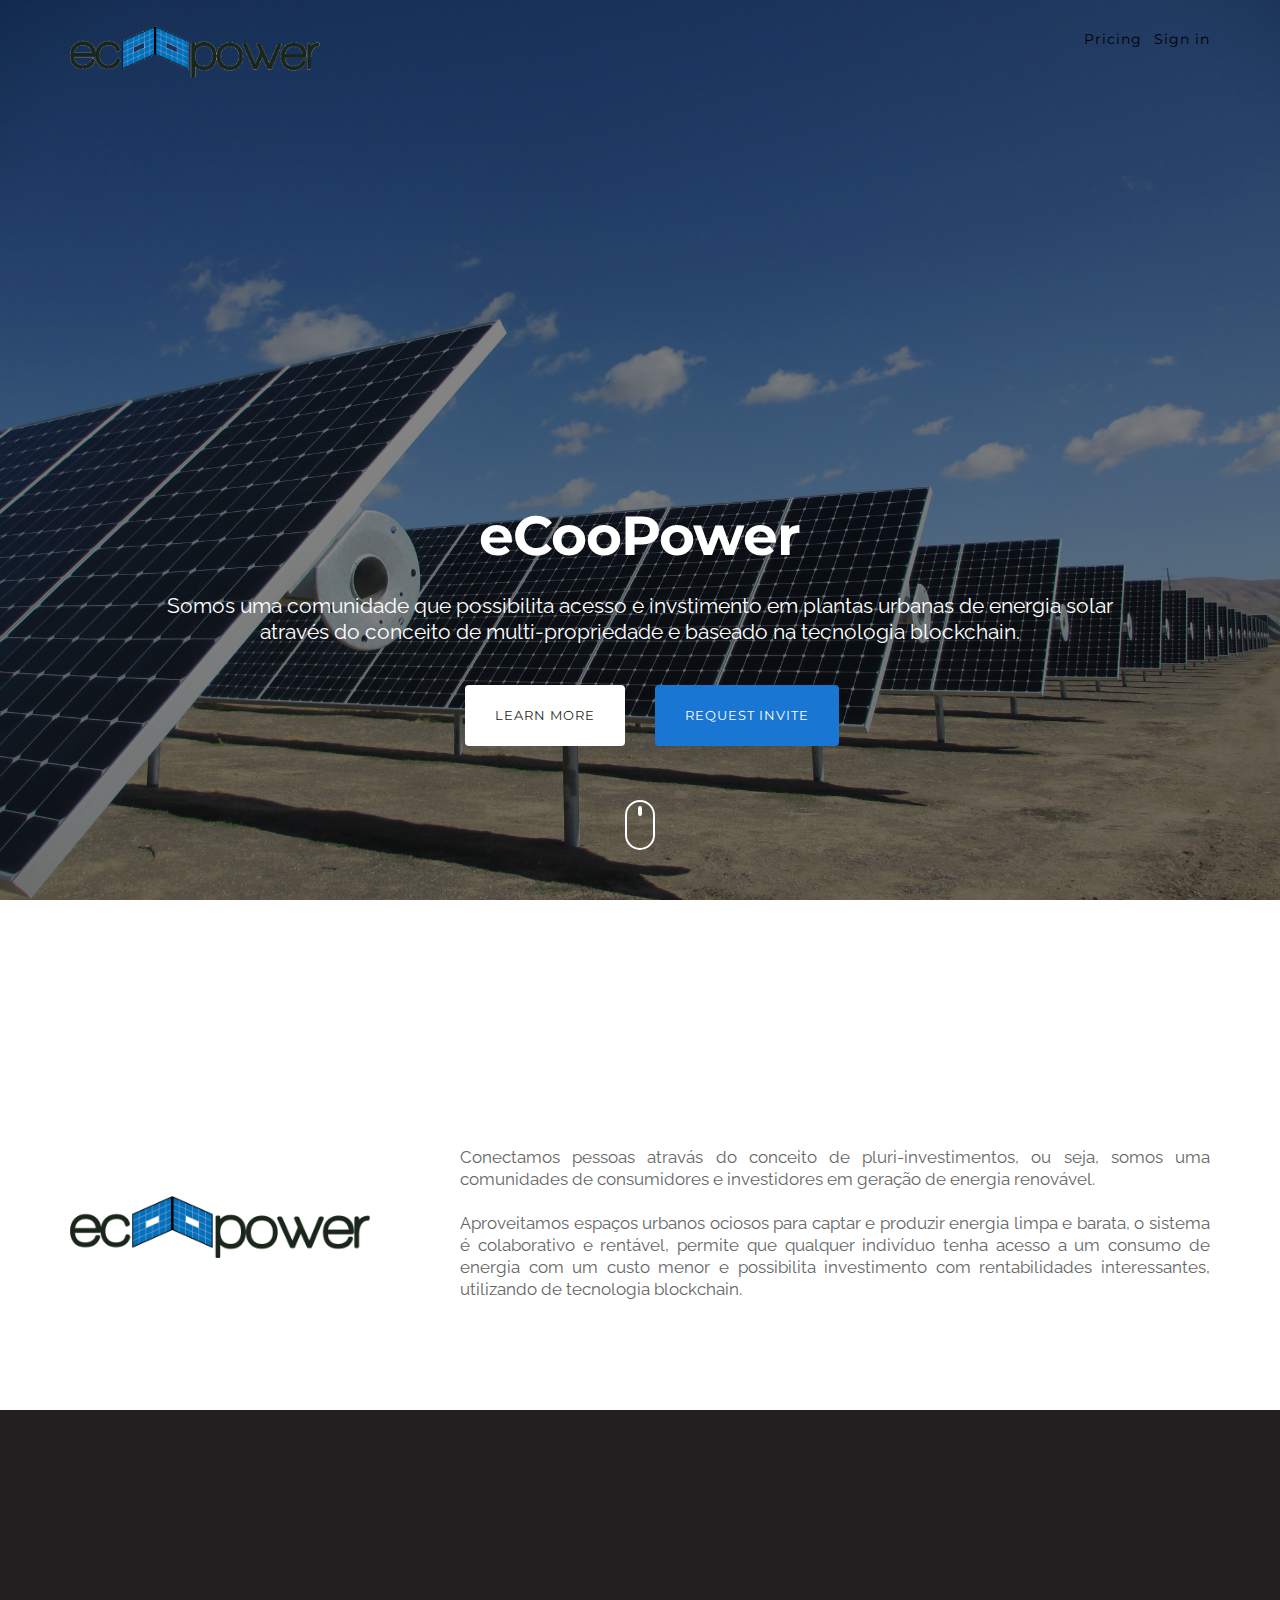
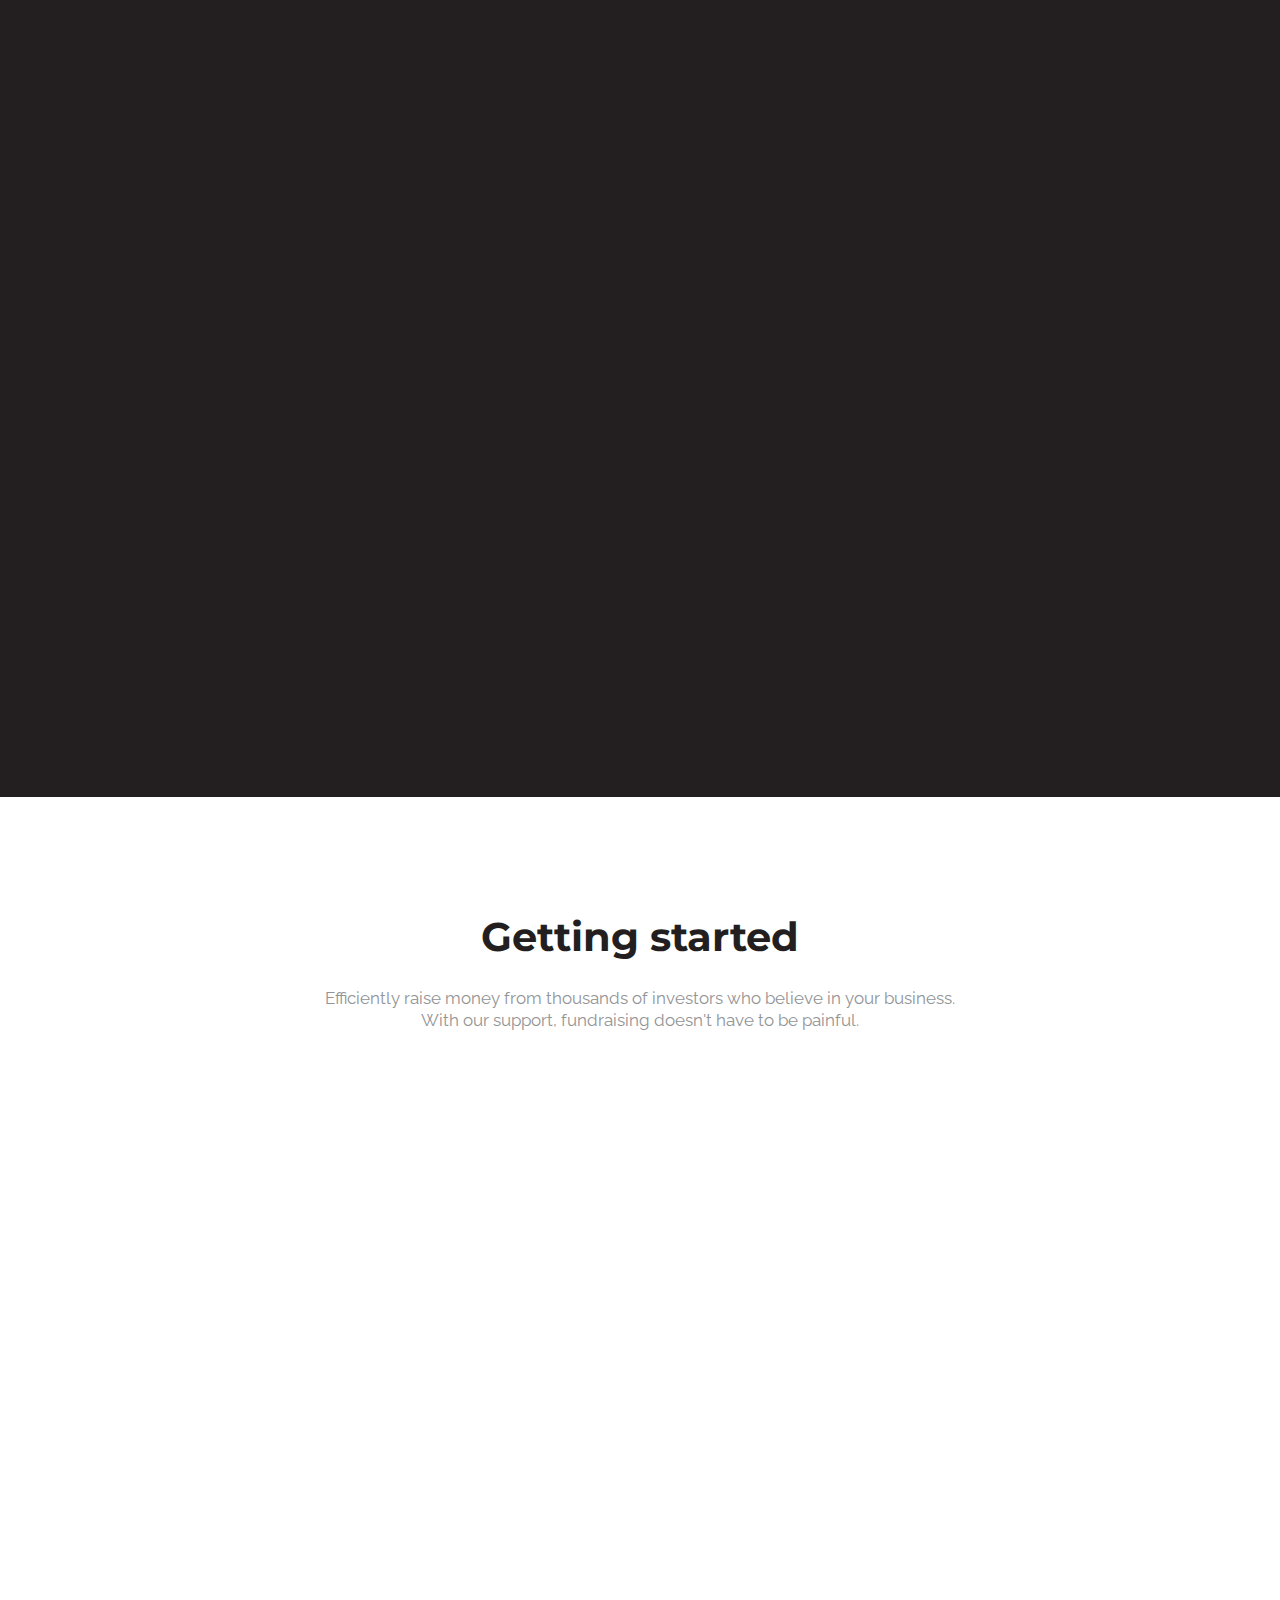
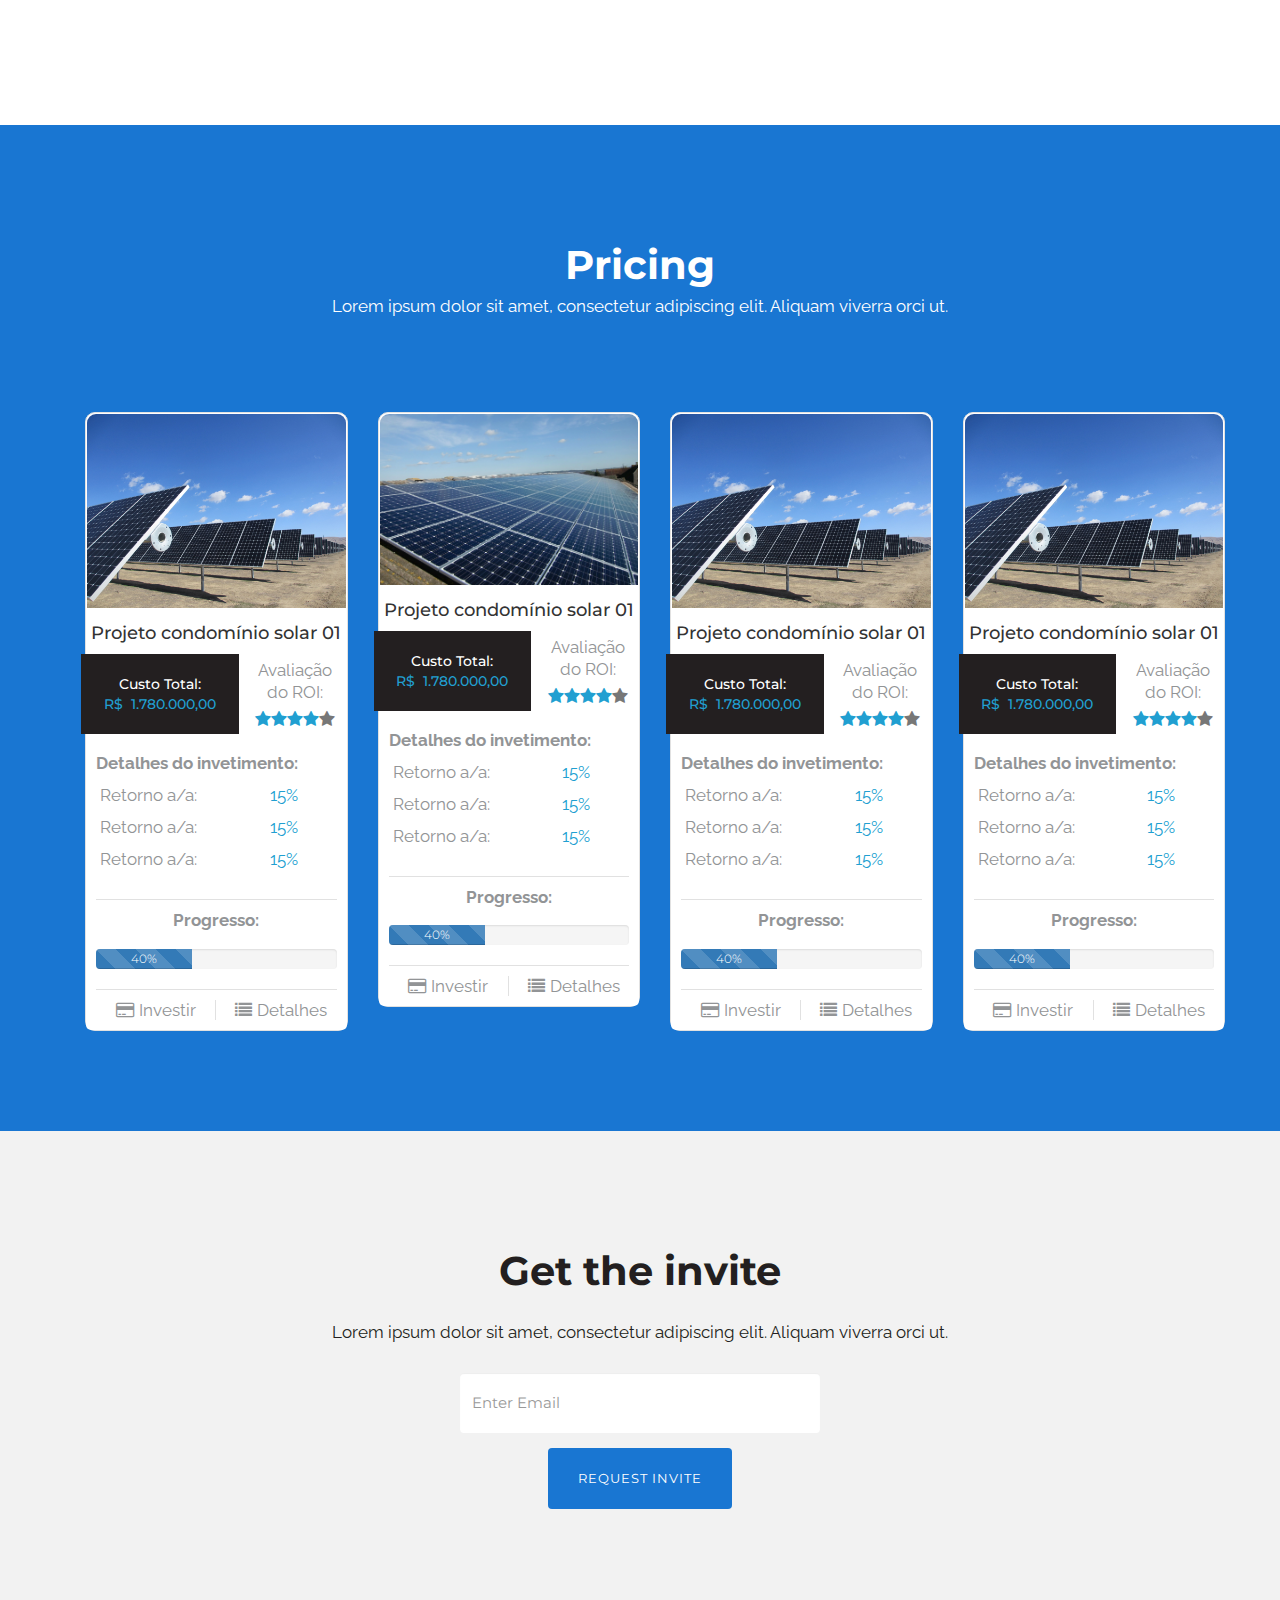
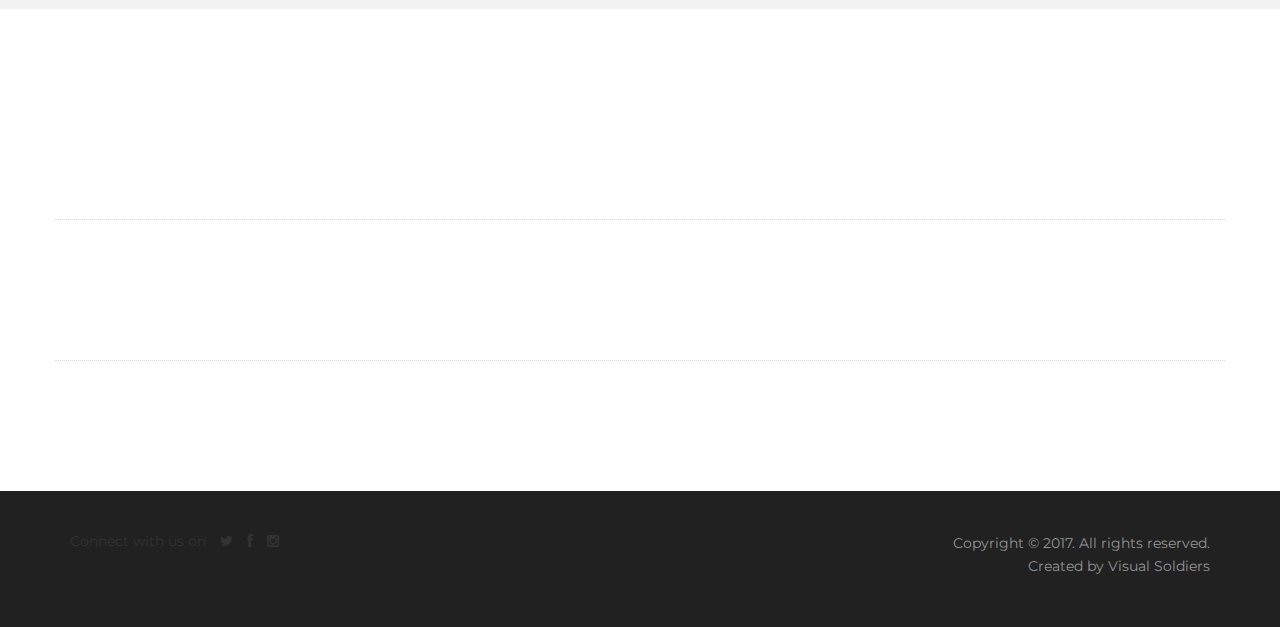
==== commit 1e9b011c: "Edicoes iniciais no front end" ====
--- a/index.html
+++ b/index.html
@@ -36,12 +36,13 @@
             <span class="icon-bar"></span>
             <span class="icon-bar"></span>
           </button>
-          <a class="logo" href="index.html"><img src="img/logo.svg" alt="Logo"></a>
+          <a class="logo" href=""><img src="img/transpLogo.png" alt="Logo"></a>
         </div>
         <div class="navbar-collapse collapse">
           <ul class="nav navbar-nav navbar-right">
             <li><a href="#pricing" class="scroll">Pricing</a></li>
             <li><a href="#">Sign in</a></li>
+            <li><a href="#">Sign in</a></li>
           </ul>
         </div><!--/.navbar-collapse -->
       </div>
@@ -51,7 +52,7 @@
       <div class="container">
         <div class="row">
           <div class="col-xs-6">
-            <a href="index.html"><img src="img/logo.svg" alt="Logo"></a>
+            <a class="logo0" href="/"><img src="img/transpLogo.png" alt="Logo"></a>
           </div>
           <div class="col-xs-6 signin text-right navbar-nav">
             <a href="#pricing" class="scroll">Pricing</a>&nbsp; &nbsp;<a href="#">Sign in</a>
@@ -62,8 +63,7 @@
           <div class="col-sm-10 col-sm-offset-1 text-center">
             <h1 class="wow fadeIn">eCooPower</h1>
             <br />
-            <p class="lead wow fadeIn" data-wow-delay="0.5s">Lorem ipsum dolor sit amet, consectetur adipis. <br>
-            Lorem ipsum dolor sit amet, consectetur adipiscing elit sit dol mi arlna.</p>
+            <p class="lead wow fadeIn" data-wow-delay="0.5s">Somos uma comunidade que possibilita acesso e invstimento em plantas urbanas de energia solar <br> através do conceito de multi-propriedade e baseado na tecnologia blockchain.</p>
             <br />
 
             <div class="row">
@@ -85,10 +85,36 @@
     </header>
 
     <div class="mouse-icon hidden-xs">
-				<div class="scroll"></div>
-			</div>
-
-    <section id="be-the-first" class="pad-xl">
+		<div class="scroll"></div>
+	</div>
+
+    <section id="introSite" class="pad-sm">
+        <div class="container">
+            <div class="row">
+                <div class=" titleExplanation col-sm-8 col-sm-offset-2 text-center margin-30 wow fadeIn" data-wow-delay="0.6s">
+                    <h2 style="color: #333;">O que Fazemos</h2>
+                    <p style="color: #333;"class="lead">Entenda como geramos valor a consumidores e investidores em energia.</p>
+                </div>
+            </div>    
+            <div class="row">
+                <div class="col-md-4">
+                    <img id="logoIntro" src="img/transpLogo.png" alt="Logo">
+                </div>  
+                <div class="col-md-8">
+                    <div>
+                    <p style="color: #666">Conectamos pessoas atravás do conceito de pluri-investimentos, ou seja, somos uma comunidades de consumidores e investidores em geração de energia renovável.
+                    <br>
+                    <br>
+                    Aproveitamos espaços urbanos ociosos para captar e produzir energia limpa e barata, o sistema é colaborativo e rentável, permite que qualquer indivíduo tenha acesso a um consumo de energia com um custo menor e possibilita investimento com rentabilidades interessantes, utilizando de tecnologia blockchain.
+                    </p>
+                </div>
+
+                </div>
+            </div>
+        </div>
+    </section>
+
+    <section id="be-the-first" class="pad-sm">
       <div class="container">
         <div class="row">
           <div class="col-sm-8 col-sm-offset-2 text-center margin-30 wow fadeIn" data-wow-delay="0.6s">
@@ -97,35 +123,13 @@
           </div>
         </div>
 
-        <div class="iphone wow fadeInUp" data-wow-delay="1s">
-	        <img src="img/iphone.png">
+        <div class="embed-responsive embed-responsive-16by9 text-center wow fadeInUp" data-wow-delay="1s">
+	        <iframe class="embed-responsive-item" src="https://www.youtube.com/embed/KEeH4EniM3E" frameborder="0" allowfullscreen></iframe>
         </div>
       </div>
     </section>
 
-    <section id="main-info" class="pad-xl">
-	    <div class="container">
-		    <div class="row">
-			    <div class="col-sm-4 wow fadeIn" data-wow-delay="0.2s">
-				    <hr class="line blue">
-				    <h3>App Feature One Here</h3>
-				    <p>Lorem ipsum dolor sit amet, consectetur adipiscing elit. Aliquam viverra orci ut est facilisis, eu elementum mi volutpat. Pellentesque ac tristique nisi.</p>
-			    </div>
-			    <div class="col-sm-4 wow fadeIn" data-wow-delay="0.4s">
-				    <hr  class="line blue">
-				    <h3>App Feature One Here</h3>
-				    <p>Lorem ipsum dolor sit amet, consectetur adipiscing elit. Aliquam viverra orci ut est facilisis, eu elementum mi volutpat. Pellentesque ac tristique nisi.</p>
-			    </div>
-			    <div class="col-sm-4 wow fadeIn" data-wow-delay="0.8s">
-				    <hr  class="line blue">
-				    <h3>App Feature One Here</h3>
-				    <p>Lorem ipsum dolor sit amet, consectetur adipiscing elit. Aliquam viverra orci ut est facilisis, eu elementum mi volutpat. Pellentesque ac tristique nisi.</p>
-			    </div>
-		    </div>
-	    </div>
-    </section>
-
-    <section id="getting-started" role="region">
+    <section id="getting-started" class="pad-sm">
         <div class="container">
             <div class="text-center">
                 <div>
@@ -180,7 +184,7 @@
 
 
     <!--Pricing-->
-    <section id="pricing" class="pad-lg">
+    <section id="pricing" class="pad-sm">
       <div class="container">
         <div class="row margin-40">
           <div class="col-sm-8 col-sm-offset-2 text-center">
@@ -188,49 +192,6 @@
             <p class="white">Lorem ipsum dolor sit amet, consectetur adipiscing elit. Aliquam viverra orci ut.</p>
           </div>
         </div>
-
-        <!-- <div class="row margin-50">
-
-          <div class="col-sm-4 pricing-container wow fadeInUp" data-wow-delay="1s">
-            <br />
-            <ul class="list-unstyled pricing-table text-center">
-    					<li class="headline"><h5 class="white">Personal</h5></li>
-    					<li class="price"><div class="amount">$5<small>/m</small></div></li>
-    					<li class="info">2 row section for you package information. You can include all details or icons</li>
-    					<li class="features first">Up To 25 Projects</li>
-    					<li class="features">10GB Storage</li>
-    					<li class="features">Other info</li>
-    					<li class="features last btn btn-secondary btn-wide"><a href="#">Get Started</a></li>
-    				</ul>
-          </div>
-
-          <div class="col-sm-4 pricing-container wow fadeInUp" data-wow-delay="0.4s">
-            <ul class="list-unstyled pricing-table active text-center">
-    					<li class="headline"><h5 class="white">Professional</h5></li>
-    					<li class="price"><div class="amount">$12<small>/m</small></div></li>
-    					<li class="info">2 row section for you package information. You can include all details or icons</li>
-    					<li class="features first">Up To 25 Projects</li>
-    					<li class="features">10GB Storage</li>
-    					<li class="features">Other info</li>
-    					<li class="features">Other info</li>
-    					<li class="features last btn btn-secondary btn-wide"><a href="#">Get Started</a></li>
-    				</ul>
-          </div>
-
-          <div class="col-sm-4 pricing-container wow fadeInUp" data-wow-delay="1.3s">
-            <br />
-            <ul class="list-unstyled pricing-table text-center">
-    					<li class="headline"><h5 class="white">Business</h5></li>
-    					<li class="price"><div class="amount">$24<small>/m</small></div></li>
-    					<li class="info">2 row section for you package information. You can include all details or icons</li>
-    					<li class="features first">Up To 25 Projects</li>
-    					<li class="features">10GB Storage</li>
-    					<li class="features">Other info</li>
-    					<li class="features last btn btn-secondary btn-wide"><a href="#">Get Started</a></li>
-    				</ul>
-          </div>
-
-        </div> -->
 
         <div class="container" style="margin-top:50px;">
         	<div class="row">
@@ -477,7 +438,7 @@
     </section>
 
 
-    <section id="invite" class="pad-lg light-gray-bg">
+    <section id="invite" class="pad-sm light-gray-bg">
       <div class="container">
         <div class="row">
           <div class="col-sm-8 col-sm-offset-2 text-center">
--- a/css/main.css
+++ b/css/main.css
@@ -236,7 +236,7 @@
 
 .navbar {
     border: 0px solid rgba(0, 0, 0, 0);
-    background: #1976D2;
+    background: #fff;
     margin: auto;
     min-height: 60px;
     padding-top: 8px;
@@ -250,13 +250,13 @@
 }
 
 .navbar-inverse .navbar-nav > li > a, .navbar-nav a {
-    color: #ffffff;
+    color: #000;
     font-size: 14px;
     letter-spacing: 1px;
 }
 
 .navbar-inverse .navbar-nav > li > a:hover {
-    color: #ffffff;
+    color: #1976D2;
     opacity: 0.6;
 }
 
@@ -267,7 +267,7 @@
 }
 
 .navbar-inverse .navbar-collapse, .navbar-inverse .navbar-form {
-    border-color: #4ec3cd;
+    border-color: #000;
 }
 
 .navbar-inverse .navbar-toggle {
@@ -276,15 +276,20 @@
 
 .logo img {
 	margin-top: 6px;
-}
-
+  width: 180px;
+}
+
+.logo0 img {
+  margin-top: 6px;
+  width: 250px;
+}
 
 
 /* ==========================================================================
    Main styles
    ========================================================================== */
 header {
-  background: url(../img/solarFarm.jpg) no-repeat center center;
+  background: url(../img/solarFarm0.jpg) no-repeat center center;
   width: 100%;
   padding: 20px 10px 60px 10px;
   height: 100vh;
@@ -362,14 +367,38 @@
 }
 
 .pad-sm {
-	padding: 80px 0px;
+	padding: 100px 0px;
 }
 
 .pad-xs {
 	padding: 30px 0px;
 }
 
-
+.fullscreen {
+    width:100%;
+    min-height:100%;
+    background-repeat:no-repeat;
+    background-position:50% 50%;
+    background-position:50% 50%\9 !important;
+}
+
+#introSite {
+  text-align: justify;
+
+}
+
+#introSite p {
+  color: #333;
+}
+
+#logoIntro {
+  width: 300px;
+  padding-top: 50px;
+}
+
+.titleExplanation h2{
+  color: #000;
+}
 
 #be-the-first {
   background: url(../img/blueBackground.jpg) #231f20 no-repeat center center fixed;
@@ -378,6 +407,7 @@
   -moz-background-size: cover;
   -o-background-size: cover;
   background-size: cover;
+  padding-top: -300px;
 }
 
 hr.line {
@@ -402,20 +432,6 @@
 
 .green {
     color: #43A047;
-}
-
-.iphone {
-    position: relative;
-    height: 200px;
-}
-
-.iphone img {
-    margin: 0 auto;
-    position: absolute;
-    left: 0;
-    right: 0;
-    width: 100%;
-    max-width: 440px;
 }
 
 #getting-started .responsive-image {
@@ -425,7 +441,7 @@
 }
 
 .getting-started-info-row {
-    padding: 100px 0 100px 0;
+    padding-top: 100px;
 }
 
 #invite {
@@ -829,6 +845,9 @@
       background-attachment: scroll;
   }
 
+#be-the-first iframe{
+  max-height: 360px;
+  padding-top: -200px;
 }
 
 
